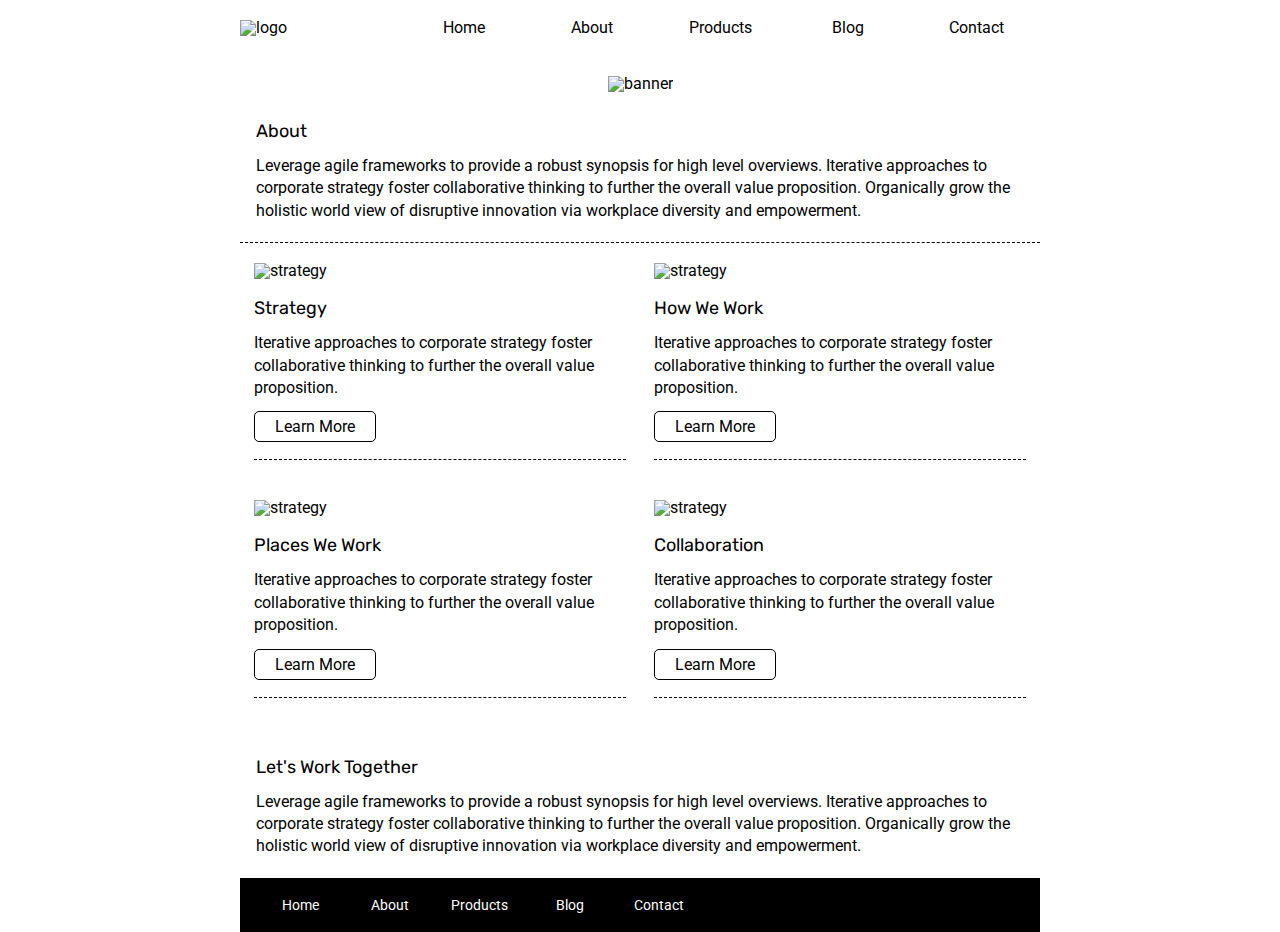
==== about.html @ 0b51fcf4 "Added about page" ====
<!doctype html>

<html lang="en">
<head>
  <meta charset="utf-8">

  <title>Sprint Challenge - About</title>

  <link href="https://fonts.googleapis.com/css?family=Roboto|Rubik" rel="stylesheet">
  <link rel="stylesheet" href="css/index.css">

</head>

<body>
	<div class="container about-page">
		<header>
			<div class="logo">
				<img src="img/lambda-black.png" alt="logo">
			</div>
			<nav>
				<a href="index.html">Home</a>
				<a href="about.html">About</a>
				<a href="">Products</a>
				<a href="">Blog</a>
				<a href="">Contact</a>
			</nav>
		</header>

		<section class="top-content">
            <div class="banner">
                <img src="img/jumbo-about.png" alt="banner">
            </div>
            <div class="text-container">
                <h2>About</h2>
                <p>Leverage agile frameworks to provide a robust synopsis for high level overviews. Iterative approaches to corporate strategy foster collaborative thinking to further the overall value proposition. Organically grow the holistic world view of disruptive innovation via workplace diversity and empowerment.</p>
            </div>
        </section>
		
		<section class="middle-content">
			
			<div class="text-container">
				<img src="img/about-plan.png" alt="strategy">
				<h3>Strategy</h3>
				<p>Iterative approaches to corporate strategy foster collaborative thinking to further the overall value proposition.</p>
				<a href="#">Learn More</a>
			</div>
			<div class="text-container">
				<img src="img/about-working.png" alt="strategy">
				<h3>How We Work</h3>
				<p>Iterative approaches to corporate strategy foster collaborative thinking to further the overall value proposition.</p>
				<a href="">Learn More</a>
			</div>
			<div class="text-container">
				<img src="img/about-office.png" alt="strategy">
				<h3>Places We Work</h3>
				<p>Iterative approaches to corporate strategy foster collaborative thinking to further the overall value proposition.</p>
				<a href="">Learn More</a>
			</div>
			<div class="text-container">
				<img src="img/about-meeting.png" alt="strategy">
				<h3>Collaboration</h3>
				<p>Iterative approaches to corporate strategy foster collaborative thinking to further the overall value proposition.</p>
				<a href="">Learn More</a>
			</div>
		</section>

		<section class="bottom-content">
			<div class="text-container">
                <h2>Let's Work Together</h2>
                <p>Leverage agile frameworks to provide a robust synopsis for high level overviews. Iterative approaches to corporate strategy foster collaborative thinking to further the overall value proposition. Organically grow the holistic world view of disruptive innovation via workplace diversity and empowerment.</p>
            </div>
		</section>
			
		<footer>
			<nav>
				<a href="index.html">Home</a>
				<a href="#">About</a>
				<a href="#">Products</a>
				<a href="#">Blog</a>
				<a href="#">Contact</a>
			</nav>
		</footer>
	</div><!-- container -->       
</body>
</html>
---- css/index.css ----
/* http://meyerweb.com/eric/tools/css/reset/ 
   v2.0 | 20110126
   License: none (public domain)
*/

html, body, div, span, applet, object, iframe,
h1, h2, h3, h4, h5, h6, p, blockquote, pre,
a, abbr, acronym, address, big, cite, code,
del, dfn, em, img, ins, kbd, q, s, samp,
small, strike, strong, sub, sup, tt, var,
b, u, i, center,
dl, dt, dd, ol, ul, li,
fieldset, form, label, legend,
table, caption, tbody, tfoot, thead, tr, th, td,
article, aside, canvas, details, embed, 
figure, figcaption, footer, header, hgroup, 
menu, nav, output, ruby, section, summary,
time, mark, audio, video {
	margin: 0;
	padding: 0;
	border: 0;
	font-size: 100%;
	font: inherit;
	vertical-align: baseline;
}
/* HTML5 display-role reset for older browsers */
article, aside, details, figcaption, figure, 
footer, header, hgroup, menu, nav, section {
	display: block;
}
body {
	line-height: 1;
}
ol, ul {
	list-style: none;
}
blockquote, q {
	quotes: none;
}
blockquote:before, blockquote:after,
q:before, q:after {
	content: '';
	content: none;
}
table {
	border-collapse: collapse;
	border-spacing: 0;
}

* {
    box-sizing: border-box;
}

html, body {
    height: 100%;
    font-family: 'Roboto', sans-serif;
}

h1, h2, h3, h4, h5 {
    font-size: 18px;
    margin-bottom: 15px;
    font-family: 'Rubik', sans-serif;
}

p {
    line-height: 1.4;
}

.container {
    width: 800px;
    margin: 0 auto;
}

header {
    display: flex;
    margin-top: 20px;
    margin-bottom: 40px;
}

.logo {
    width: 20%;
}

nav {
    width: 80%;
    display: flex;
    align-items: flex-end;
}

nav a {
    width: 20%;
    text-align: center;;
    text-decoration: none;
    color: black;
}

.banner {
    margin-bottom: 30px;
}

.top-content {
    display: flex;
    flex-wrap: wrap;
    justify-content: space-evenly;
    margin-bottom: 20px;
    border-bottom: 1px dashed black;
}

.top-content .text-container {
    width: 48%;
    padding: 0 1%;
    padding-bottom: 20px;  
}

.middle-content {
    margin-bottom: 20px;
    border-bottom: 1px dashed black;
}

.middle-content h2 {
    padding: 0 2%;
    margin-bottom: 0;
}

.middle-content .boxes {
    display: flex;
    flex-wrap: wrap;
    justify-content: space-evenly;
}

.middle-content .boxes .box.box-1 { background-color: teal; }
.middle-content .boxes .box.box-2 { background-color: gold; }
.middle-content .boxes .box.box-3 { background-color: cadetblue; }
.middle-content .boxes .box.box-4 { background-color: coral; }
.middle-content .boxes .box.box-5 { background-color: crimson; }
.middle-content .boxes .box.box-6 { background-color: forestgreen; }
.middle-content .boxes .box.box-7 { background-color: darkochid; }
.middle-content .boxes .box.box-8 { background-color: hotpink; }
.middle-content .boxes .box.box-9 { background-color: indigo; }
.middle-content .boxes .box.box-10 { background-color: dodgerblue; }

.middle-content .boxes .box {
    width: 12.5%;
    height: 100px;
    background: black;
    margin: 20px 2.5%;
    color: white;
    display: flex;
    align-items: center;
    justify-content: center;
}
.bottom-content {
    display: flex;
    margin: 0 2% 20px;
    justify-content: space-around;
}

.bottom-content .text-container {
    padding-right: 4%;
}

.bottom-content .text-container:last-child {
    padding-right: 0;
}

footer {
    width: 100%;
    background: black;
}

footer nav {
    width: 60%;
    display: flex;
    justify-content: space-between;
    align-items: center;
    padding: 20px 2%;
    font-size: 14px;
}

footer nav a {
    color: white;
    text-decoration: none;
}

/**
    About Page
**/

.about-page .top-content .text-container {
    width: 98%
}

.about-page .middle-content {
    border: unset;
}

.about-page .middle-content {
    border: unset;
    display: flex;
    flex-wrap: wrap;
    justify-content: space-around;
}

.about-page .middle-content .text-container {
    width: 46.4%;
    border-bottom: 1px dashed black;
    margin-bottom: 5%;
    padding-bottom: 3%;
}

.about-page .middle-content img {
    margin-bottom: 20px;
}

.about-page .middle-content p {
    margin-bottom: 20px;
}

.about-page .middle-content a {
    text-decoration: none;
    color: black;
    padding: 5px 20px;
    border: 1px solid black;
    border-radius: 5px;
    margin-bottom: 20px;
    transition: all .4s;
}

.about-page .middle-content a:hover {
    background: black;
    color: white;

}
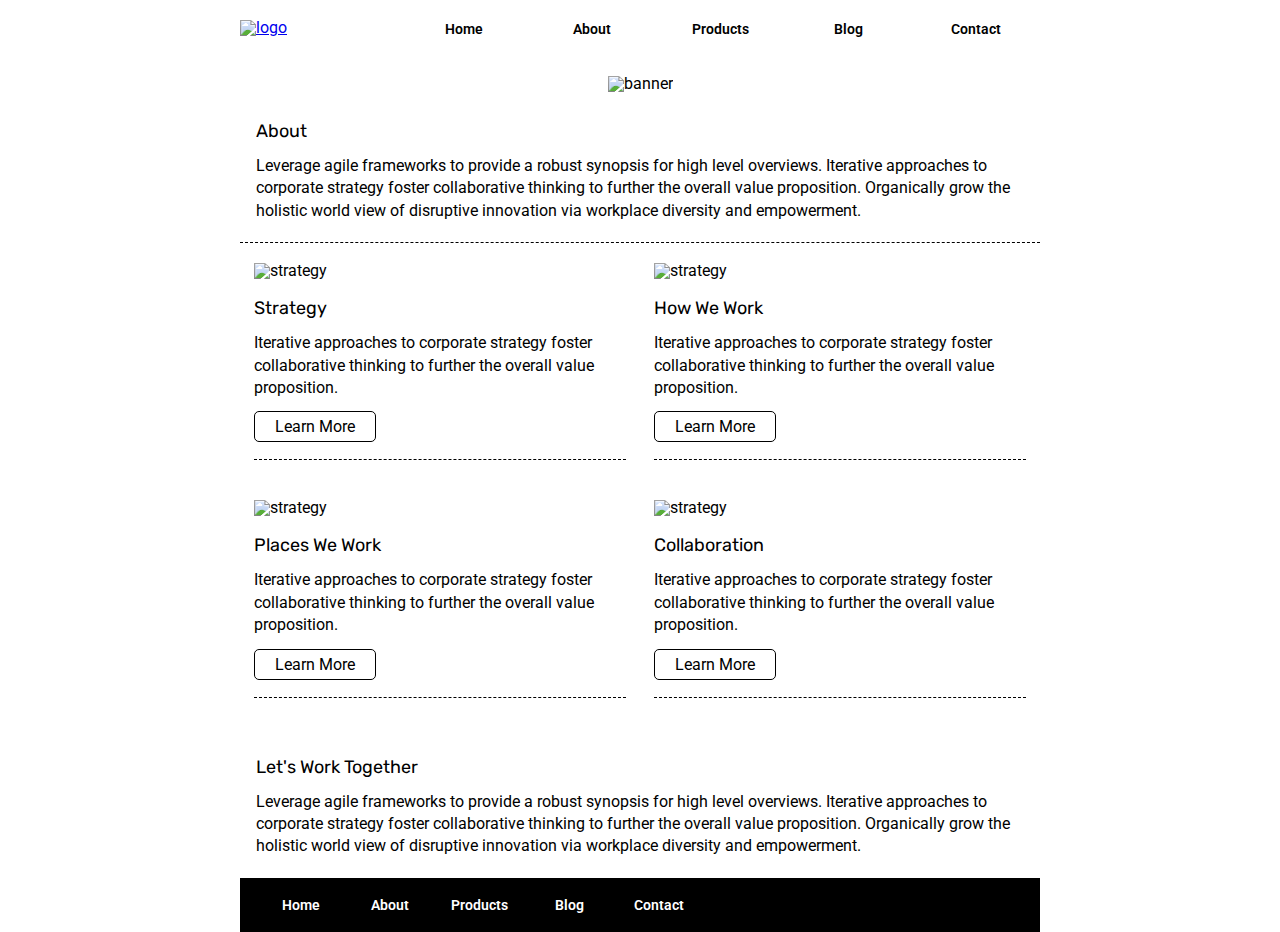
==== commit 92806f60: "Tweak CSS" ====
--- a/about.html
+++ b/about.html
@@ -1,5 +1,4 @@
 <!doctype html>
-
 <html lang="en">
 <head>
   <meta charset="utf-8">
@@ -8,21 +7,20 @@
 
   <link href="https://fonts.googleapis.com/css?family=Roboto|Rubik" rel="stylesheet">
   <link rel="stylesheet" href="css/index.css">
-
 </head>
 
 <body>
 	<div class="container about-page">
 		<header>
 			<div class="logo">
-				<img src="img/lambda-black.png" alt="logo">
+				<a href="index.html"><img src="img/lambda-black.png" alt="logo"></a>
 			</div>
 			<nav>
 				<a href="index.html">Home</a>
 				<a href="about.html">About</a>
 				<a href="">Products</a>
 				<a href="">Blog</a>
-				<a href="">Contact</a>
+				<a href="contact.html">Contact</a>
 			</nav>
 		</header>
 
@@ -37,7 +35,6 @@
         </section>
 		
 		<section class="middle-content">
-			
 			<div class="text-container">
 				<img src="img/about-plan.png" alt="strategy">
 				<h3>Strategy</h3>
@@ -74,10 +71,10 @@
 		<footer>
 			<nav>
 				<a href="index.html">Home</a>
-				<a href="#">About</a>
+				<a href="about.html">About</a>
 				<a href="#">Products</a>
 				<a href="#">Blog</a>
-				<a href="#">Contact</a>
+				<a href="contact.html">Contact</a>
 			</nav>
 		</footer>
 	</div><!-- container -->       
--- a/css/index.css
+++ b/css/index.css
@@ -48,6 +48,8 @@
 }
 
 * {
+    -webkit-box-sizing: border-box;
+    -moz-box-sizing: border-box;
     box-sizing: border-box;
 }
 
@@ -92,6 +94,13 @@
     text-align: center;;
     text-decoration: none;
     color: black;
+    font-size: 14px;
+    font-weight: 600;
+}
+
+nav a:hover {
+    color: #bb1333;
+    transition: all .3s;
 }
 
 .banner {
@@ -149,6 +158,14 @@
     align-items: center;
     justify-content: center;
 }
+
+.middle-content .boxes .box:hover {
+    -webkit-transform: scale(1.3);
+    -ms-transform: scale(1.3);
+    transform: scale(1.3);
+    transition: ease-in .3s;
+}
+
 .bottom-content {
     display: flex;
     margin: 0 2% 20px;
@@ -223,11 +240,67 @@
     border: 1px solid black;
     border-radius: 5px;
     margin-bottom: 20px;
-    transition: all .4s;
 }
 
 .about-page .middle-content a:hover {
     background: black;
     color: white;
-
+    transition: all .4s;
+}
+
+/**
+    Contact Page
+**/
+
+.contact-page .top-content,
+.contact-page .text-container {
+    border: unset;
+}
+
+.contact-page .top-content .text-container {
+    width: 75%
+}
+
+.contact-page .top-content form {
+    padding-top: 20px;
+}
+
+.contact-page .form-container-flex {
+    display: flex;
+    flex-wrap: wrap;
+    justify-content: space-between;
+}
+
+.contact-page .top-content input,
+.contact-page .top-content textarea {
+    border-style: solid;
+    border-width: 1px;
+    border-color: #dadde9;
+    border-radius: 4px;
+    background-color: #fff;
+    width: 100%;
+    padding: 10px;
+    margin-bottom: 10px;
+}
+
+.contact-page .top-content input.submit {
+    width: 30%;
+    padding: 12px 25px;
+    border-radius: 0px;
+    background-color: #bb1333;
+    color: #fff;
+    font-size: 14px;
+    line-height: 20px;
+    letter-spacing: 0.5px;
+    text-decoration: none;
+    text-transform: none;
+    transition: all .4s;
+}
+
+.contact-page .top-content input.submit:hover {
+    background: black;
+}
+
+.contact-page .form-container-flex input {
+    width: 49%;
 }